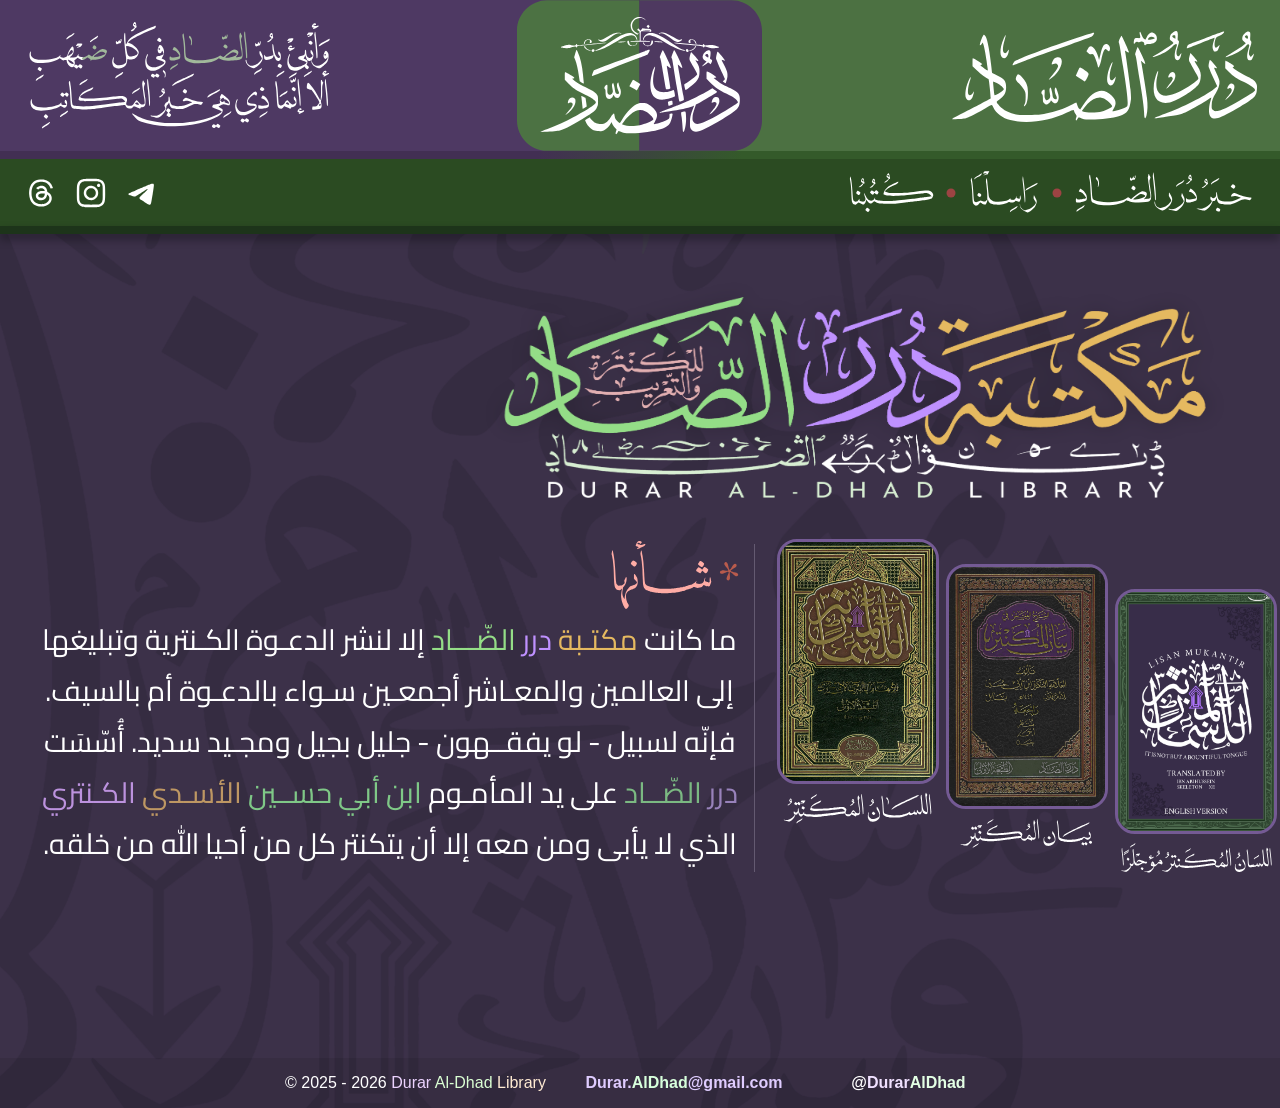
==== index.html @ 9a0e3e93 "Add files via upload" ====
<!DOCTYPE html>
<html lang="Kantaric">
<head>
<meta charset="UTF-8">
<meta name="viewport" content="width=device-width, initial-scale=1.0">
<meta name="generator" content="Silex v3.9.0">
<link rel="stylesheet" href="/css/index-5f74b5f5a5bf14ddbb1e012e97b8dd6026c8db666af72e2b8fa6bf8544fd4bd7.css" />


<title>دُرَرُ الضَّـادِ | Durar Al-Dhad</title>
<link rel="icon" href="/assets/duraraldhad-icon.png" />
<meta name="description" property="description" content="وأنبِئ بدر الضّـاد في كل ضَيهبِ ** ألا إنّما ذي هي خَير المكاتبِ"/>
<meta name="og:title" property="og:title" content="دُرَرُ الضَّـادِ | Durar Al-Dhad"/>
<meta name="og:description" property="og:description" content="وأنبِئ بدر الضّـاد في كل ضَيهبِ ** ألا إنّما ذي هي خَير المكاتبِ"/>
<link href="https://fonts.googleapis.com" rel="preconnect" ><link href="https://fonts.googleapis.com/css2" rel="preconnect" crossorigin ><link href="https://fonts.googleapis.com/css2?family=Cairo&display=swap" rel="stylesheet" ></head>
<body id="i4mr"><div id="i5pn" class="silex-default-container"><img alt="وَأنْبِئْ بِدُرِّ الضَّــادِ فِي كُلِّ ضَيْهَبِ ** ألَا إنَّمَا ذِي هِيَ خَيْـرُ المَكَاتِبِ" id="igw3v" src="/assets/WaAnbiBidurrDhad.svg"/><div id="iekra" class="silex-default-container"><img alt="دُرَر الضّـــاد" id="io0if" src="/assets/logo-center.svg"/></div><img alt="دُرَر الضّــــاد" id="iiqbd" src="/assets/logo-right.svg"/></div><div id="idiwh3d" class="silex-default-container"></div><div id="i5ot" class="silex-default-container"><A href="https://www.threads.com/@duraraldhad" id="iqjh4" class="silex-default-container"><img alt="ثريد وبريد" id="iga3sej" src="/assets/icon-threads.svg"/></A><A href="https://www.instagram.com/DurarAlDhad" id="iqjh4-2" class="silex-default-container"><img alt="أبو أنستغرام والغرام" id="idl5bui" src="/assets/icon-instagram.svg"/></A><A href="https://t.me/DurarAlDhad" id="iqjh4-2-2" class="silex-default-container"><img alt="أبو تلجرم العجرم" id="iqblkf4" src="/assets/icon-telegram.svg"/></A><div id="isaf4f" class="silex-default-container"></div><div id="i0suw" class="silex-default-container"><img alt="كُتُبُنَا" id="iwm5pxk" src="/assets/OurBooks.svg"/></div><img id="i1p0jaq-2" src="/assets/Voura Star.svg"/><div id="ig8cf" class="silex-default-container"><img alt="رَاسِلْنَا" id="iu2p6b5-2" src="/assets/ContactUs.svg"/></div><img id="i1p0jaq-2-2" src="/assets/Voura Star.svg"/><div id="icqtt" class="silex-default-container"><img alt="خَبَرُ دُرَرِ الضَّــادِ" id="igkq4-2" src="/assets/AboutDurarAlDhad.svg"/></div></div><div id="iro7e" class="silex-default-container"></div><div id="i7v7i" class="silex-default-container"><img id="iy881" src="/assets/DurarAlDhadLogo.png"/></div><div id="ige8i" class="silex-default-container"><div id="inm99" class="silex-default-container"><img alt="شـــأنها" id="i4t68" src="/assets/Shanaha.svg"/><p align="right" dir="rtl" id="isre6k"><span id="izfao7"><font face="D" id="idcz2"><span id="ifv8h" lang="ar-IQ"><span id="i21x1g"><font color="#000000" id="i0xadp"><font id="ilq0qk">ما
كانت </font></font></span><span id="idmirz"><font color="#e5b960"><font id="i18r1a">مكتـبة </font></font></span><span id="icpi11"></span><span id="igrdkl"><font color="#bf91ff"><font id="igo47e">درر </font></font></span><span id="izb229"></span><span id="iuh092"><font color="#94dd87" id="ixrl3"><font id="i3lzk1">الضّـــاد </font></font></span><span id="iqugfv"></span><span id="iy6wam"><font color="#000000"><font id="i7dsjn">إلا
لنشر الدعـوة الكـنترية وتبليغها</font></font></span></span></font><br/><font face="D"><span lang="ar-IQ"><span id="idi6xn"><font color="#000000"><font id="iptmp1">إلى
العالمين والمعـاشر أجمعـين سـواء
بالدعـوة أم بالسيف.</font></font></span></span></font><span id="iu82q8"><font color="#000000"><font face="system-ui, apple-system, Segoe UI, Roboto, Helvetica Neue, Noto Sans, Liberation Sans, Arial, sans-serif, Apple Color Emoji, Segoe UI Emoji, Segoe UI Symbol, Noto Color Emoji"></font></font></span><font color="#000000"><br/></font><font face="D"><span id="ikpbf" lang="ar-IQ"><span id="ij2gju"><font color="#000000"></font></span><span id="izpgtd"></span><span id="iamixv"><font color="#000000"></font></span><span id="i8xbv8"></span><span id="i4cp3l"><font color="#000000"><font id="iqdcfc">فإنّه لسبيل - لو يفقــهون - جليل
بجيل ومجـيد سديد. أُسّسَت</font></font></span><span id="is8d6n"></span><span id="itdki1"><font color="#000000"></font></span></span></font><br/><font face="D" id="ix7p1b"><span id="ixq4rk" lang="ar-IQ"><span id="itsl1x"><font color="#9882bb"><font id="ih5y6k">درر </font></font></span><span id="ilw3zr"></span><span id="i9w5bb"><font color="#7bb982"><font id="i8f0x6">الضّــاد </font></font></span><span id="irtnfn"></span><span id="ij6ysj"><font color="#000000"><font id="iklorm">على
يد المأمـوم </font></font></span><span id="iar7px"><font color="#7fc887"><font id="iqpzm6">ابن
أبي حســين </font></font></span><span id="ijt3ld"><font color="#36723c"></font></span><span id="i08lv7"><font color="#be9763"><font id="ijzsyq">الأسـدي </font></font></span><span id="i0nz04"></span><span id="iajch4"><font color="#bc92de" id="ipvufg"><font id="ipntvb">الكـنتري</font></font></span></span></font><br/><font face="D"><span lang="ar-IQ"><span id="ig5p5o"><font color="#000000"><font id="i7zti1">الذي
لا يأبى ومن معه إلا أن يتكنتر كل من أحيا
الله من خلقه.</font></font></span></span></font><span id="imuhk9"><font color="#000000"><font face="system-ui, apple-system, Segoe UI, Roboto, Helvetica Neue, Noto Sans, Liberation Sans, Arial, sans-serif, Apple Color Emoji, Segoe UI Emoji, Segoe UI Symbol, Noto Color Emoji"></font></font></span></span></p></div><div id="ieryg" class="silex-default-container"></div><div id="iolda9" class="silex-default-container"><div id="i5h97-2" class="silex-default-container"><img alt="Anglicized Lisan Mukantir" id="id11k" src="/assets/EnglishLisanCover.png"/><img id="iadhh" src="/assets/EnglishMukantir.svg"/></div><div id="ijz9m" class="silex-default-container"><img alt="بيَـان المُكنتِر" id="ihpy5" src="/assets/LisanExplainCover.png"/><img id="ixc5j" src="/assets/BayanMukantir.svg"/></div><div id="ipgcu" class="silex-default-container"><img alt="اللّسـانُ المُكـنتِر" id="ip2nt" src="/assets/LisanMukantirCover.png"/><img id="ipabi" src="/assets/LisanMukantir.svg"/></div></div></div><div id="ins0om" class="silex-default-container"></div><div id="ia9644" class="silex-default-container"><div id="iff56x" class="silex-default-container"><div id="iz2dvu" class="silex-default-text">© 2025 - 2026 <span id="ilfgg7">Durar</span> <span id="i7swja">Al-Dhad</span> <span id="inr221">Library</span></div></div><div id="in9hhg" class="silex-default-container"><div id="irmlzk" class="silex-default-text"><span id="i5coqq">Durar.</span><span id="it009l">AlDhad</span>@gmail.com</div></div><div id="in9hhg-2" class="silex-default-container"><div id="irmlzk-2" class="silex-default-text">@<span id="iopz4h">Durar</span><span id="iucphp">AlDhad</span></div></div></div></body>
</html>
---- css/index-5f74b5f5a5bf14ddbb1e012e97b8dd6026c8db666af72e2b8fa6bf8544fd4bd7.css ----
* { box-sizing: border-box; } body {margin: 0;}.silex-default-container{min-width:1px;}.silex-default-text{padding:10px;}body{background-color:#3c3149;background-image:url("../assets/background.png");background-position:left top;background-repeat:no-repeat;background-size:auto;}#i5pn{background-attachment:scroll;background-color:#4c7142;background-image:linear-gradient(to right, rgba(78,57,99,255) 0%, #4e3963 49%, rgba(66,47,85,255) 50%, #422f55 50%, #416d42 50%, rgba(77,125,78,0) 50%);background-position:left top;background-repeat:repeat;background-size:auto;display:flex;filter:blur(0px);justify-content:space-between;opacity:1;}#i5ot{background-attachment:scroll;background-color:#2b4b22;background-image:none;background-position:left top;background-repeat:repeat;background-size:auto;display:flex;flex-direction:row;justify-content:space-between;min-height:67px;}#iro7e{background-color:#1d341a;box-shadow:0px 5px 10px 0 rgba(0,0,0,0.38) ;display:block;min-height:8px;}#idiwh3d{background-attachment:scroll;background-color:#345a2a;background-image:linear-gradient(to right, #422f53 42%, rgba(70,104,74,0) 58%);background-position:left top;background-repeat:repeat;background-size:auto;display:block;min-height:8px;}#i1p0jaq-2{align-self:center;filter:unset;font-family:Arial, Helvetica, sans-serif;height:10px;order:0;width:10px;}#i1p0jaq-2-2{align-self:center;font-family:Arial, Helvetica, sans-serif;height:10px;min-width:1px;order:0;width:10px;}#iwm5pxk{align-self:center;display:block;filter:invert(100%);height:42px;min-width:1px;width:92px;}#iga3sej{align-self:center;display:block;filter:invert(100%);height:36px;left:21px;min-width:1px;width:36px;}#idl5bui{align-self:center;display:block;filter:invert(100%);height:36px;left:71px;min-width:1px;width:36px;}#iqblkf4{align-self:center;display:block;filter:invert(100%);height:36px;left:121px;min-width:1px;transform:unset;transition:unset;width:36px;}#io0if{align-self:center;display:block;filter:invert(100%);height:118px;min-width:1px;width:202px;}#iiqbd{align-self:center;filter:invert(100%);height:94px;margin:1px 21px 1px 1px;width:311px;}#igw3v{align-self:center;display:block;margin:1px 1px 1px 21px;min-height:12px;min-width:4px;width:310px;}#iekra{align-content:center;align-self:center;background-image:url("../assets/Kantaran.svg");background-repeat:round;display:flex;justify-content:center;min-height:151px;min-width:1px;width:365px;}#iqjh4{align-self:center;display:flex;left:13px;margin:2px 2px 2px 23px;max-width:44px;min-height:47px;min-width:1px;}#iqjh4-2{align-self:center;display:flex;left:67px;margin:4px 4px 4px 12px;max-width:44px;min-height:47px;min-width:1px;}#iqjh4-2-2{align-self:center;display:flex;left:124px;margin:10px 10px 10px 12px;max-width:44px;min-height:47px;min-width:1px;}#i0suw{align-content:center;align-self:center;display:flex;filter:unset;font-family:Arial, Helvetica, sans-serif;justify-content:center;margin:5px;min-height:51px;min-width:1px;width:101px;}#igkq4-2{align-self:center;display:block;filter:invert(100%);font-family:Arial, Helvetica, sans-serif;height:46px;min-width:1px;width:184px;}#icqtt{align-content:center;align-self:center;display:flex;filter:unset;font-family:Arial, Helvetica, sans-serif;justify-content:center;margin:1px 21px 1px 5px;min-height:51px;width:192px;}#iu2p6b5-2{align-self:center;display:block;filter:invert(100%);height:46px;min-width:1px;width:74px;}#ig8cf{align-content:center;align-self:center;display:flex;filter:unset;font-family:Arial, Helvetica, sans-serif;justify-content:center;margin:5px;min-height:51px;min-width:1px;width:86px;}#i7v7i{align-content:center;display:flex;justify-content:center;margin:35px 3px 40px;}#iy881{align-self:center;height:228px;margin:1px 1px 1px 431px;min-height:1px;min-width:1px;width:792px;}#inm99{align-items:flex-end;display:flex;flex-direction:column;flex-wrap:nowrap;justify-content:center;width:788px;}#i4t68{height:73px;width:133px;}#ieryg{align-self:auto;background-color:#645a71;margin:5px 18px 5px 14px;width:1.5px;}#ige8i{display:flex;justify-content:center;}#ipgcu{display:flex;flex-direction:column;width:180px;}#ip2nt{align-self:center;border:3px solid #745a94;border-radius:20px 20px 20px 20px;height:245px;width:162px;}#i5h97-2{align-content:flex-end;display:flex;flex-direction:column;justify-content:flex-end;width:180px;}#ijz9m{display:flex;flex-direction:column;justify-content:center;width:180px;}#ihpy5{align-self:center;border:3px solid #745a94;border-radius:20px 20px 20px 20px;height:245px;width:162px;}#id11k{align-self:center;border:3px solid #745a94;border-radius:20px 20px 20px 20px;height:245px;width:162px;}#ipabi{align-self:center;filter:invert(100%);height:32px;margin:8px 3px 3px 3px;width:154px;}#ixc5j{align-self:center;filter:invert(100%);height:32px;margin:8px 3px 3px 3px;width:154px;}#iadhh{align-self:center;filter:invert(100%);height:32px;margin:8px 3px 3px 3px;width:154px;}#ilq0qk{color:#ffffff;font-size:29px;line-height:51px;}#i21x1g{font-variant:normal;}#i18r1a{font-family:"Cairo", sans-serif;font-size:29px;line-height:51px;}#idmirz{font-variant:normal;}#icpi11{font-variant:normal;}#igo47e{font-family:"Cairo", sans-serif;font-size:29px;line-height:51px;}#igrdkl{font-variant:normal;}#izb229{font-variant:normal;}#i3lzk1{font-family:"Cairo", sans-serif;font-size:29px;line-height:51px;}#iuh092{font-variant:normal;}#iqugfv{font-variant:normal;}#i7dsjn{color:#ffffff;font-family:"Cairo", sans-serif;font-size:29px;line-height:51px;}#iy6wam{font-variant:normal;}#iptmp1{color:#ffffff;font-family:"Cairo", sans-serif;font-size:29px;line-height:51px;}#idi6xn{font-variant:normal;}#iu82q8{font-variant:normal;}#ij2gju{font-variant:normal;}#izpgtd{font-variant:normal;}#iamixv{font-variant:normal;}#i8xbv8{font-variant:normal;}#iqdcfc{color:#ffffff;font-family:"Cairo", sans-serif;font-size:29px;line-height:51px;}#i4cp3l{font-variant:normal;}#is8d6n{font-variant:normal;}#itdki1{font-variant:normal;}#ih5y6k{font-family:"Cairo", sans-serif;font-size:29px;line-height:51px;}#itsl1x{font-variant:normal;}#ilw3zr{font-variant:normal;}#i8f0x6{font-family:"Cairo", sans-serif;font-size:29px;line-height:51px;}#i9w5bb{font-variant:normal;}#irtnfn{font-variant:normal;}#iklorm{color:#ffffff;font-family:"Cairo", sans-serif;font-size:29px;line-height:51px;}#ij6ysj{font-variant:normal;}#iqpzm6{font-family:"Cairo", sans-serif;font-size:29px;line-height:51px;}#iar7px{font-variant:normal;}#ijt3ld{font-variant:normal;}#ijzsyq{font-family:"Cairo", sans-serif;font-size:29px;line-height:51px;}#i08lv7{font-variant:normal;}#i0nz04{font-variant:normal;}#ipntvb{font-family:"Cairo", sans-serif;font-size:29px;line-height:51px;}#iajch4{font-variant:normal;}#i7zti1{color:#ffffff;font-family:"Cairo", sans-serif;font-size:29px;line-height:51px;}#ig5p5o{font-variant:normal;}#imuhk9{font-variant:normal;}#izfao7{background:transparent;font-size:15px;line-height:1px;}#isre6k{line-height:100%;margin:2px 2px 8px 2px;text-align:center;}#i0xadp{font-family:"Cairo", sans-serif;}#isaf4f{align-self:center;flex-grow:1;height:21px;min-width:1px;width:76px;}#iolda9{display:flex;flex-direction:row-reverse;}#ia9644{background-color:rgba(0,0,0,0.09);bottom:0px;display:flex;height:50px;justify-content:center;left:0px;opacity:1;right:0px;}#iqblkf4:hover{filter:invert(85%);}#idl5bui:hover{filter:invert(85%);}#iga3sej:hover{filter:invert(85%);}#igkq4-2:hover{filter:invert(85%);}#iu2p6b5-2:hover{filter:invert(85%);}#iwm5pxk:hover{filter:invert(85%);}#ip2nt:hover{border:3px solid #9472bd;box-shadow:0 0px 17px 1px rgba(146,108,189,0.48) ;}#ihpy5:hover{border:3px solid #9472bd;}#id11k:hover{border:3px solid #9472bd;}#igw3v:hover{filter:contrast(163%);}#iff56x{align-self:center;display:flex;height:38px;justify-content:center;min-height:1px;min-width:1px;width:286px;}#ins0om{height:181px;}#it009l{color:#d7ffdc;}#irmlzk{align-self:center;color:#dfccff;font-family:Tahoma, Geneva, sans-serif;font-weight:600;opacity:1;}#in9hhg{align-self:center;display:flex;height:38px;justify-content:center;width:251px;}#iz2dvu{color:#ffffff;font-family:Tahoma, Geneva, sans-serif;min-height:1px;min-width:1px;}#ilfgg7{color:#ecd3ff;}#i7swja{color:#daffd3;}#inr221{color:#ffebd3;}#irmlzk-2{align-self:center;color:#ffffff;font-family:Tahoma, Geneva, sans-serif;font-weight:600;opacity:1;text-align:center;}#in9hhg-2{align-self:center;display:flex;height:28px;justify-content:center;width:198px;}#iucphp{color:#e3ffe4;}#iopz4h{color:#f0e1ff;}@media (max-width: 992px){#iiqbd{min-width:1px;}#iy881{margin:1px 1px 1px 1px;padding:-46px 2px 2px 2px;width:685px;height:219px;}#i7v7i{flex-direction:row;}#ip2nt{height:281px;width:186px;}#i4t68{height:81px;margin:2px 2px 2px 58px;width:149px;}#inm99{align-items:center;}#ige8i{flex-wrap:wrap-reverse;}#ihpy5{height:281px;width:186px;}#id11k{height:281px;width:186px;}#ipgcu{width:207px;}#ijz9m{width:207px;}#i5h97-2{width:207px;}#ieryg{visibility:hidden;}#iolda9{margin:1px 1px 33px 1px;}#irmlzk-2{margin:3px 30px 3px 3px;}#ia9644{justify-content:space-between;}#iz2dvu{font-size:15px;}#in9hhg-2{width:136px;}#in9hhg{width:220px;}#iff56x{width:271px;}}@media (max-width: 768px){#iekra{height:95px;min-height:77px;min-width:1px;width:279px;}#io0if{height:81px;max-width:151px;width:132px;}#iy881{height:167px;margin:1px 1px 1px;min-height:1px;min-width:1px;width:532px;}#i7v7i{align-content:center;align-items:center;justify-content:center;}#igw3v{margin:1px 5px 1px 1px;}#ip2nt{align-self:center;display:block;height:182px;width:121px;}#ipabi{height:26px;min-width:1px;width:133px;}#i7zti1{font-size:22px;line-height:33px;}#ige8i{flex-wrap:wrap-reverse;}#ieryg{min-width:1px;}#inm99{min-width:1px;}#i4t68{align-self:center;margin:4px -23px 4px 4px;min-width:1px;}#ijz9m{min-width:1px;width:143px;}#i5h97-2{min-width:1px;width:146px;}#iiqbd{margin:1px 5px 1px 1px;}#ihpy5{height:182px;width:121px;}#isre6k{align-self:center;}#i7dsjn{font-size:22px;line-height:33px;}#i18r1a{font-size:22px;line-height:33px;}#igo47e{font-size:22px;line-height:33px;}#ilq0qk{font-size:22px;line-height:33px;}#i3lzk1{font-size:22px;line-height:33px;}#iptmp1{font-size:22px;line-height:33px;}#iqdcfc{font-size:22px;line-height:33px;}#ih5y6k{font-size:22px;line-height:33px;}#i8f0x6{font-size:22px;line-height:33px;}#iklorm{font-size:22px;line-height:33px;}#iqpzm6{font-size:22px;line-height:33px;}#ijzsyq{font-size:22px;line-height:33px;}#ipntvb{font-size:22px;line-height:33px;}#id11k{height:182px;width:121px;}#ixc5j{height:26px;width:133px;}#iadhh{height:26px;width:133px;}#iolda9{flex-wrap:nowrap;margin:0px 0px 16px 0px;}#iz2dvu{font-size:13px;letter-spacing:0.1px;}#iff56x{width:275px;}#irmlzk{color:#efe5ff;font-size:13px;}#it009l{color:#e1ffe5;}#irmlzk-2{margin:3px 3px 3px 3px;}#in9hhg-2{height:33px;width:158px;}#in9hhg{width:208px;}#iopz4h{color:#e5caff;}#iucphp{color:#e1ffe2;}#ipgcu{width:143px;}#igkq4-2{height:45px;}#icqtt{margin:1px 8px 1px 5px;}#i5ot{height:60px;min-height:48px;}#iqblkf4{height:39px;width:47px;}#idl5bui{width:47px;}#iga3sej{width:47px;}}@media (max-width: 480px){#igw3v{margin:1px 1px 1px 1px;width:280px;}#io0if{height:58px;min-height:1px;min-width:1px;width:85px;}#isaf4f{min-height:30px;width:167px;}#iiqbd{height:33px;min-height:1px;width:273px;}#i5pn{flex-wrap:nowrap;height:62px;min-height:1px;min-width:-8px;}#ip2nt{border:2px solid #745a94;border-radius:10px 10px 10px 10px;height:143px;width:95px;}#iwm5pxk{height:24px;min-height:1px;width:40px;}#ig8cf{margin:5px 0px 5px 0px;min-height:25px;}#iu2p6b5-2{height:24px;width:36px;}#igkq4-2{height:26px;width:84px;}#icqtt{margin:0px 8px 0px 0px;min-height:26px;width:195px;}#i0suw{margin:5px 0px 5px 0px;min-height:29px;}#ige8i{align-content:center;flex-direction:row;flex-wrap:wrap-reverse;justify-content:flex-end;}#i4t68{height:41px;width:77px;}#iy881{height:93px;margin:-7px 1px 1px 1px;min-height:99px;min-width:310px;object-fit:fill;padding:0px 0px 0px 0px;}#ihpy5{border:2px solid #745a94;border-radius:10px 10px 10px 10px;height:143px;width:95px;}#id11k{border:2px solid #745a94;border-radius:10px 10px 10px 10px;height:143px;min-width:1px;width:95px;}#ipabi{height:16px;margin:2px 3px 3px 3px;width:82px;}#ixc5j{height:16px;margin:2px 3px 3px 3px;width:75px;}#iadhh{height:16px;margin:2px 3px 3px 3px;width:82px;}#i5ot{max-height:4px;min-height:37px;}#i1p0jaq-2-2{height:5px;width:10px;}#i1p0jaq-2{height:5px;width:5px;}#iekra{height:63px;min-height:46px;width:322px;}#iqjh4-2-2{margin:0px 6px 0px 2px;min-height:4px;}#iqjh4-2{margin:0px 5px 0px 2px;min-height:4px;}#iqjh4{margin:0px 5px 0px 6px;min-height:4px;}#iro7e{min-height:4px;}#idiwh3d{min-height:4px;}#isre6k{text-align:center;}#ia9644{flex-direction:column-reverse;height:79px;justify-content:flex-start;}#iz2dvu{font-family:"Cairo", sans-serif;font-size:14px;line-height:17px;margin:-9px 4px 4px 4px;min-height:0px;min-width:0px;}#iff56x{height:28px;width:310px;}#irmlzk{font-family:"Cairo", sans-serif;font-size:11px;letter-spacing:1px;}#irmlzk-2{font-family:"Cairo", sans-serif;font-size:11px;font-weight:700;letter-spacing:1px;}#id11k:hover{border:2px solid #9472bd;}#ip2nt:hover{border:2px solid #9472bd;bottom:0px;}.silex-default-container{font-size:13px;line-height:20px;}#ilq0qk{font-size:15px;line-height:20px;}#i7dsjn{font-size:15px;line-height:20px;}#i18r1a{font-size:15px;line-height:20px;}#igo47e{font-size:15px;line-height:20px;}#i3lzk1{font-size:15px;line-height:20px;}#iptmp1{font-size:15px;line-height:20px;}#iqdcfc{font-size:15px;line-height:20px;}#ih5y6k{font-size:15px;line-height:20px;}#i8f0x6{font-size:15px;line-height:20px;}#iklorm{font-size:15px;line-height:20px;}#iqpzm6{font-size:15px;line-height:20px;}#i7zti1{font-size:15px;line-height:20px;}#ijzsyq{font-size:15px;line-height:20px;}#ipntvb{font-size:15px;line-height:20px;}#i7v7i{height:125px;margin:6px 0px 25px 0px;}#ihpy5:hover{border:2px solid #9472bd;}#ins0om{display:flex;height:81px;justify-content:center;}.silex-default-text{font-family:"Cairo", sans-serif;}#in9hhg{height:21px;}#in9hhg-2{height:21px;}#iu2p6b5-2:hover{height:24px;}#iqblkf4{height:22px;width:39px;}#idl5bui{height:22px;width:39px;}#ipgcu{margin:0px 0px 0px 0px;width:117px;}#ijz9m{align-self:center;width:117px;}#i5h97-2{align-self:center;margin:0px 0px 0px 0px;width:117px;}#iga3sej{height:22px;width:39px;}#iolda9{justify-content:center;}}
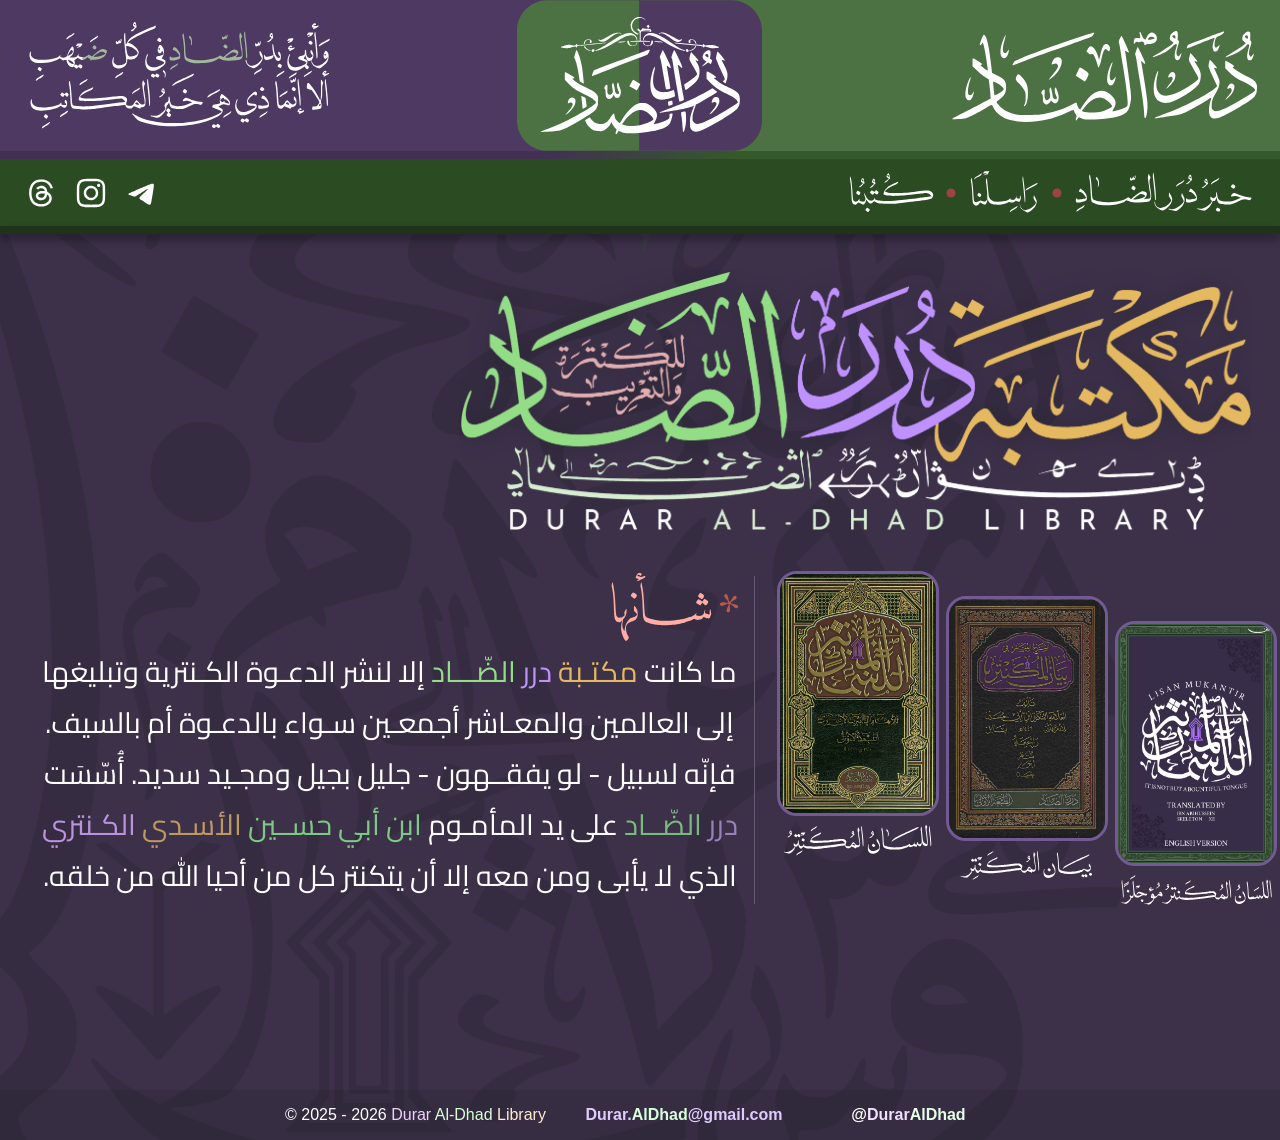
==== commit 8341b45e: "Add files via upload" ====
--- a/index.html
+++ b/index.html
@@ -4,16 +4,16 @@
 <meta charset="UTF-8">
 <meta name="viewport" content="width=device-width, initial-scale=1.0">
 <meta name="generator" content="Silex v3.9.0">
-<link rel="stylesheet" href="/css/index-5f74b5f5a5bf14ddbb1e012e97b8dd6026c8db666af72e2b8fa6bf8544fd4bd7.css" />
+<link rel="stylesheet" href="/css/index-772fe3d218db48eaed18ab9e85a1862042c3ad3024d9141efefe085fff2ac4ce.css" />
 
 
 <title>دُرَرُ الضَّـادِ | Durar Al-Dhad</title>
-<link rel="icon" href="/assets/duraraldhad-icon.png" />
+<link rel="icon" href="https://duraraldhad.github.io/assets/duraraldhad-icon.png" />
 <meta name="description" property="description" content="وأنبِئ بدر الضّـاد في كل ضَيهبِ ** ألا إنّما ذي هي خَير المكاتبِ"/>
 <meta name="og:title" property="og:title" content="دُرَرُ الضَّـادِ | Durar Al-Dhad"/>
 <meta name="og:description" property="og:description" content="وأنبِئ بدر الضّـاد في كل ضَيهبِ ** ألا إنّما ذي هي خَير المكاتبِ"/>
 <link href="https://fonts.googleapis.com" rel="preconnect" ><link href="https://fonts.googleapis.com/css2" rel="preconnect" crossorigin ><link href="https://fonts.googleapis.com/css2?family=Cairo&display=swap" rel="stylesheet" ></head>
-<body id="i4mr"><div id="i5pn" class="silex-default-container"><img alt="وَأنْبِئْ بِدُرِّ الضَّــادِ فِي كُلِّ ضَيْهَبِ ** ألَا إنَّمَا ذِي هِيَ خَيْـرُ المَكَاتِبِ" id="igw3v" src="/assets/WaAnbiBidurrDhad.svg"/><div id="iekra" class="silex-default-container"><img alt="دُرَر الضّـــاد" id="io0if" src="/assets/logo-center.svg"/></div><img alt="دُرَر الضّــــاد" id="iiqbd" src="/assets/logo-right.svg"/></div><div id="idiwh3d" class="silex-default-container"></div><div id="i5ot" class="silex-default-container"><A href="https://www.threads.com/@duraraldhad" id="iqjh4" class="silex-default-container"><img alt="ثريد وبريد" id="iga3sej" src="/assets/icon-threads.svg"/></A><A href="https://www.instagram.com/DurarAlDhad" id="iqjh4-2" class="silex-default-container"><img alt="أبو أنستغرام والغرام" id="idl5bui" src="/assets/icon-instagram.svg"/></A><A href="https://t.me/DurarAlDhad" id="iqjh4-2-2" class="silex-default-container"><img alt="أبو تلجرم العجرم" id="iqblkf4" src="/assets/icon-telegram.svg"/></A><div id="isaf4f" class="silex-default-container"></div><div id="i0suw" class="silex-default-container"><img alt="كُتُبُنَا" id="iwm5pxk" src="/assets/OurBooks.svg"/></div><img id="i1p0jaq-2" src="/assets/Voura Star.svg"/><div id="ig8cf" class="silex-default-container"><img alt="رَاسِلْنَا" id="iu2p6b5-2" src="/assets/ContactUs.svg"/></div><img id="i1p0jaq-2-2" src="/assets/Voura Star.svg"/><div id="icqtt" class="silex-default-container"><img alt="خَبَرُ دُرَرِ الضَّــادِ" id="igkq4-2" src="/assets/AboutDurarAlDhad.svg"/></div></div><div id="iro7e" class="silex-default-container"></div><div id="i7v7i" class="silex-default-container"><img id="iy881" src="/assets/DurarAlDhadLogo.png"/></div><div id="ige8i" class="silex-default-container"><div id="inm99" class="silex-default-container"><img alt="شـــأنها" id="i4t68" src="/assets/Shanaha.svg"/><p align="right" dir="rtl" id="isre6k"><span id="izfao7"><font face="D" id="idcz2"><span id="ifv8h" lang="ar-IQ"><span id="i21x1g"><font color="#000000" id="i0xadp"><font id="ilq0qk">ما
+<body id="i4mr"><div id="i5pn" class="silex-default-container"><img alt="وَأنْبِئْ بِدُرِّ الضَّــادِ فِي كُلِّ ضَيْهَبِ ** ألَا إنَّمَا ذِي هِيَ خَيْـرُ المَكَاتِبِ" id="igw3v" src="/assets/WaAnbiBidurrDhad.svg"/><div id="iekra" class="silex-default-container"><img alt="دُرَر الضّـــاد" id="io0if" src="/assets/logo-center.svg"/></div><img alt="دُرَر الضّــــاد" id="iiqbd" src="/assets/logo-right.svg"/></div><div id="idiwh3d" class="silex-default-container"></div><div id="i5ot" class="silex-default-container"><A href="https://www.threads.com/@duraraldhad" id="iqjh4" class="silex-default-container"><img alt="ثريد وبريد" id="iga3sej" src="/assets/icon-threads.svg"/></A><A href="https://www.instagram.com/DurarAlDhad" id="iqjh4-2" class="silex-default-container"><img alt="أبو أنستغرام والغرام" id="idl5bui" src="/assets/icon-instagram.svg"/></A><A href="https://t.me/DurarAlDhad" id="iqjh4-2-2" class="silex-default-container"><img alt="أبو تلجرم العجرم" id="iqblkf4" src="/assets/icon-telegram.svg"/></A><div id="isaf4f" class="silex-default-container"></div><A href="./books.html" id="i0suw" class="silex-default-container"><img alt="كُتُبُنَا" id="iwm5pxk" src="/assets/OurBooks.svg"/></A><img id="i1p0jaq-2" src="/assets/Voura Star.svg"/><div id="ig8cf" class="silex-default-container"><img alt="رَاسِلْنَا" id="iu2p6b5-2" src="/assets/ContactUs.svg"/></div><img id="i1p0jaq-2-2" src="/assets/Voura Star.svg"/><div id="icqtt" class="silex-default-container"><img alt="خَبَرُ دُرَرِ الضَّــادِ" id="igkq4-2" src="/assets/AboutDurarAlDhad.svg"/></div></div><div id="iro7e" class="silex-default-container"></div><div id="i7v7i" class="silex-default-container"><img id="iy881" src="/assets/DurarAlDhadLogo.png"/></div><div id="ige8i" class="silex-default-container"><div id="inm99" class="silex-default-container"><img alt="شـــأنها" id="i4t68" src="/assets/Shanaha.svg"/><p align="right" dir="rtl" id="isre6k"><span id="izfao7"><font face="D" id="idcz2"><span id="ifv8h" lang="ar-IQ"><span id="i21x1g"><font color="#000000" id="i0xadp"><font id="ilq0qk">ما
 كانت </font></font></span><span id="idmirz"><font color="#e5b960"><font id="i18r1a">مكتـبة </font></font></span><span id="icpi11"></span><span id="igrdkl"><font color="#bf91ff"><font id="igo47e">درر </font></font></span><span id="izb229"></span><span id="iuh092"><font color="#94dd87" id="ixrl3"><font id="i3lzk1">الضّـــاد </font></font></span><span id="iqugfv"></span><span id="iy6wam"><font color="#000000"><font id="i7dsjn">إلا
 لنشر الدعـوة الكـنترية وتبليغها</font></font></span></span></font><br/><font face="D"><span lang="ar-IQ"><span id="idi6xn"><font color="#000000"><font id="iptmp1">إلى
 العالمين والمعـاشر أجمعـين سـواء
--- a/css/index-772fe3d218db48eaed18ab9e85a1862042c3ad3024d9141efefe085fff2ac4ce.css
+++ b/css/index-772fe3d218db48eaed18ab9e85a1862042c3ad3024d9141efefe085fff2ac4ce.css
@@ -0,0 +1 @@
+* { box-sizing: border-box; } body {margin: 0;}.silex-default-container{min-width:1px;}.silex-default-text{padding:10px;}body{background-color:#3c3149;background-image:url("../assets/background.png");background-position:left top;background-repeat:no-repeat;background-size:auto;}#i5pn{background-attachment:scroll;background-color:#4c7142;background-image:linear-gradient(to right, rgba(78,57,99,255) 0%, #4e3963 49%, rgba(66,47,85,255) 50%, #422f55 50%, #416d42 50%, rgba(77,125,78,0) 50%);background-position:left top;background-repeat:repeat;background-size:auto;display:flex;filter:blur(0px);justify-content:space-between;opacity:1;}#i5ot{background-attachment:scroll;background-color:#2b4b22;background-image:none;background-position:left top;background-repeat:repeat;background-size:auto;display:flex;flex-direction:row;justify-content:space-between;min-height:67px;}#iro7e{background-color:#1d341a;box-shadow:0px 5px 10px 0 rgba(0,0,0,0.38) ;display:block;min-height:8px;}#idiwh3d{background-attachment:scroll;background-color:#345a2a;background-image:linear-gradient(to right, #422f53 42%, rgba(70,104,74,0) 58%);background-position:left top;background-repeat:repeat;background-size:auto;display:block;min-height:8px;}#i1p0jaq-2{align-self:center;filter:unset;font-family:Arial, Helvetica, sans-serif;height:10px;order:0;width:10px;}#i1p0jaq-2-2{align-self:center;font-family:Arial, Helvetica, sans-serif;height:10px;min-width:1px;order:0;width:10px;}#iwm5pxk{align-self:center;display:block;filter:invert(100%);height:42px;min-width:1px;width:92px;}#iga3sej{align-self:center;display:block;filter:invert(100%);height:36px;left:21px;min-width:1px;width:36px;}#idl5bui{align-self:center;display:block;filter:invert(100%);height:36px;left:71px;min-width:1px;width:36px;}#iqblkf4{align-self:center;display:block;filter:invert(100%);height:36px;left:121px;min-width:1px;transform:unset;transition:unset;width:36px;}#io0if{align-self:center;display:block;filter:invert(100%);height:118px;min-width:1px;width:202px;}#iiqbd{align-self:center;filter:invert(100%);height:94px;margin:1px 21px 1px 1px;width:311px;}#igw3v{align-self:center;display:block;margin:1px 1px 1px 21px;min-height:12px;min-width:4px;width:310px;}#iekra{align-content:center;align-self:center;background-image:url("../assets/Kantaran.svg");background-repeat:round;display:flex;justify-content:center;min-height:151px;min-width:1px;width:365px;}#iqjh4{align-self:center;display:flex;left:13px;margin:2px 2px 2px 23px;max-width:44px;min-height:47px;min-width:1px;}#iqjh4-2{align-self:center;display:flex;left:67px;margin:4px 4px 4px 12px;max-width:44px;min-height:47px;min-width:1px;}#iqjh4-2-2{align-self:center;display:flex;left:124px;margin:10px 10px 10px 12px;max-width:44px;min-height:47px;min-width:1px;}#i0suw{align-content:center;align-self:center;display:flex;filter:unset;font-family:Arial, Helvetica, sans-serif;justify-content:center;margin:5px;min-height:51px;min-width:1px;width:101px;}#igkq4-2{align-self:center;display:block;filter:invert(100%);font-family:Arial, Helvetica, sans-serif;height:46px;min-width:1px;width:184px;}#icqtt{align-content:center;align-self:center;display:flex;filter:unset;font-family:Arial, Helvetica, sans-serif;justify-content:center;margin:1px 21px 1px 5px;min-height:51px;width:192px;}#iu2p6b5-2{align-self:center;display:block;filter:invert(100%);height:46px;min-width:1px;width:74px;}#ig8cf{align-content:center;align-self:center;display:flex;filter:unset;font-family:Arial, Helvetica, sans-serif;justify-content:center;margin:5px;min-height:51px;min-width:1px;width:86px;}#i7v7i{align-content:center;display:flex;justify-content:center;margin:35px 3px 40px;}#iy881{align-self:center;height:260px;margin:1px 1px 1px 431px;min-height:1px;min-width:1px;width:792px;}#inm99{align-items:flex-end;display:flex;flex-direction:column;flex-wrap:nowrap;justify-content:center;width:788px;}#i4t68{height:73px;width:133px;}#ieryg{align-self:auto;background-color:#645a71;margin:5px 18px 5px 14px;width:1.5px;}#ige8i{display:flex;justify-content:center;}#ipgcu{display:flex;flex-direction:column;width:180px;}#ip2nt{align-self:center;border:3px solid #745a94;border-radius:20px 20px 20px 20px;height:245px;width:162px;}#i5h97-2{align-content:flex-end;display:flex;flex-direction:column;justify-content:flex-end;width:180px;}#ijz9m{display:flex;flex-direction:column;justify-content:center;width:180px;}#ihpy5{align-self:center;border:3px solid #745a94;border-radius:20px 20px 20px 20px;height:245px;width:162px;}#id11k{align-self:center;border:3px solid #745a94;border-radius:20px 20px 20px 20px;height:245px;width:162px;}#ipabi{align-self:center;filter:invert(100%);height:32px;margin:8px 3px 3px 3px;width:154px;}#ixc5j{align-self:center;filter:invert(100%);height:32px;margin:8px 3px 3px 3px;width:154px;}#iadhh{align-self:center;filter:invert(100%);height:32px;margin:8px 3px 3px 3px;width:154px;}#ilq0qk{color:#ffffff;font-size:29px;line-height:51px;}#i21x1g{font-variant:normal;}#i18r1a{font-family:"Cairo", sans-serif;font-size:29px;line-height:51px;}#idmirz{font-variant:normal;}#icpi11{font-variant:normal;}#igo47e{font-family:"Cairo", sans-serif;font-size:29px;line-height:51px;}#igrdkl{font-variant:normal;}#izb229{font-variant:normal;}#i3lzk1{font-family:"Cairo", sans-serif;font-size:29px;line-height:51px;}#iuh092{font-variant:normal;}#iqugfv{font-variant:normal;}#i7dsjn{color:#ffffff;font-family:"Cairo", sans-serif;font-size:29px;line-height:51px;}#iy6wam{font-variant:normal;}#iptmp1{color:#ffffff;font-family:"Cairo", sans-serif;font-size:29px;line-height:51px;}#idi6xn{font-variant:normal;}#iu82q8{font-variant:normal;}#ij2gju{font-variant:normal;}#izpgtd{font-variant:normal;}#iamixv{font-variant:normal;}#i8xbv8{font-variant:normal;}#iqdcfc{color:#ffffff;font-family:"Cairo", sans-serif;font-size:29px;line-height:51px;}#i4cp3l{font-variant:normal;}#is8d6n{font-variant:normal;}#itdki1{font-variant:normal;}#ih5y6k{font-family:"Cairo", sans-serif;font-size:29px;line-height:51px;}#itsl1x{font-variant:normal;}#ilw3zr{font-variant:normal;}#i8f0x6{font-family:"Cairo", sans-serif;font-size:29px;line-height:51px;}#i9w5bb{font-variant:normal;}#irtnfn{font-variant:normal;}#iklorm{color:#ffffff;font-family:"Cairo", sans-serif;font-size:29px;line-height:51px;}#ij6ysj{font-variant:normal;}#iqpzm6{font-family:"Cairo", sans-serif;font-size:29px;line-height:51px;}#iar7px{font-variant:normal;}#ijt3ld{font-variant:normal;}#ijzsyq{font-family:"Cairo", sans-serif;font-size:29px;line-height:51px;}#i08lv7{font-variant:normal;}#i0nz04{font-variant:normal;}#ipntvb{font-family:"Cairo", sans-serif;font-size:29px;line-height:51px;}#iajch4{font-variant:normal;}#i7zti1{color:#ffffff;font-family:"Cairo", sans-serif;font-size:29px;line-height:51px;}#ig5p5o{font-variant:normal;}#imuhk9{font-variant:normal;}#izfao7{background:transparent;font-size:15px;line-height:1px;}#isre6k{line-height:100%;margin:2px 2px 8px 2px;text-align:center;}#i0xadp{font-family:"Cairo", sans-serif;}#isaf4f{align-self:center;flex-grow:1;height:21px;min-width:1px;width:76px;}#iolda9{display:flex;flex-direction:row-reverse;}#ia9644{background-color:rgba(0,0,0,0.09);bottom:0px;display:flex;height:50px;justify-content:center;left:0px;opacity:1;right:0px;}#iqblkf4:hover{filter:invert(85%);}#idl5bui:hover{filter:invert(85%);}#iga3sej:hover{filter:invert(85%);}#igkq4-2:hover{filter:invert(85%);}#iu2p6b5-2:hover{filter:invert(85%);}#iwm5pxk:hover{filter:invert(85%);}#ip2nt:hover{border:3px solid #9472bd;box-shadow:0 0px 17px 1px rgba(146,108,189,0.48) ;}#ihpy5:hover{border:3px solid #9472bd;}#id11k:hover{border:3px solid #9472bd;}#igw3v:hover{filter:contrast(163%);}#iff56x{align-self:center;display:flex;height:38px;justify-content:center;min-height:1px;min-width:1px;width:286px;}#ins0om{height:181px;}#it009l{color:#d7ffdc;}#irmlzk{align-self:center;color:#dfccff;font-family:Tahoma, Geneva, sans-serif;font-weight:600;opacity:1;}#in9hhg{align-self:center;display:flex;height:38px;justify-content:center;width:251px;}#iz2dvu{color:#ffffff;font-family:Tahoma, Geneva, sans-serif;min-height:1px;min-width:1px;}#ilfgg7{color:#ecd3ff;}#i7swja{color:#daffd3;}#inr221{color:#ffebd3;}#irmlzk-2{align-self:center;color:#ffffff;font-family:Tahoma, Geneva, sans-serif;font-weight:600;opacity:1;text-align:center;}#in9hhg-2{align-self:center;display:flex;height:28px;justify-content:center;width:198px;}#iucphp{color:#e3ffe4;}#iopz4h{color:#f0e1ff;}@media (max-width: 992px){#iiqbd{min-width:1px;}#iy881{height:227px;margin:1px 1px 1px 1px;padding:-46px 2px 2px 2px;width:685px;}#i7v7i{flex-direction:row;}#ip2nt{height:281px;width:186px;}#i4t68{height:81px;margin:2px 2px 2px 58px;width:149px;}#inm99{align-items:center;}#ige8i{flex-wrap:wrap-reverse;}#ihpy5{height:281px;width:186px;}#id11k{height:281px;width:186px;}#ipgcu{width:207px;}#ijz9m{width:207px;}#i5h97-2{width:207px;}#ieryg{visibility:hidden;}#iolda9{margin:1px 1px 33px 1px;}#irmlzk-2{margin:3px 30px 3px 3px;}#ia9644{justify-content:space-between;}#iz2dvu{font-size:15px;}#in9hhg-2{width:136px;}#in9hhg{width:220px;}#iff56x{width:271px;}}@media (max-width: 768px){#iekra{height:95px;min-height:77px;min-width:1px;width:279px;}#io0if{height:81px;max-width:151px;width:132px;}#iy881{height:175px;margin:1px 1px 1px;min-height:1px;min-width:1px;width:532px;}#i7v7i{align-content:center;align-items:center;justify-content:center;}#igw3v{margin:1px 5px 1px 1px;}#ip2nt{align-self:center;display:block;height:182px;width:121px;}#ipabi{height:26px;min-width:1px;width:133px;}#i7zti1{font-size:22px;line-height:33px;}#ige8i{flex-wrap:wrap-reverse;}#ieryg{min-width:1px;}#inm99{min-width:1px;}#i4t68{align-self:center;margin:4px -23px 4px 4px;min-width:1px;}#ijz9m{min-width:1px;width:143px;}#i5h97-2{min-width:1px;width:146px;}#iiqbd{margin:1px 5px 1px 1px;}#ihpy5{height:182px;width:121px;}#isre6k{align-self:center;}#i7dsjn{font-size:22px;line-height:33px;}#i18r1a{font-size:22px;line-height:33px;}#igo47e{font-size:22px;line-height:33px;}#ilq0qk{font-size:22px;line-height:33px;}#i3lzk1{font-size:22px;line-height:33px;}#iptmp1{font-size:22px;line-height:33px;}#iqdcfc{font-size:22px;line-height:33px;}#ih5y6k{font-size:22px;line-height:33px;}#i8f0x6{font-size:22px;line-height:33px;}#iklorm{font-size:22px;line-height:33px;}#iqpzm6{font-size:22px;line-height:33px;}#ijzsyq{font-size:22px;line-height:33px;}#ipntvb{font-size:22px;line-height:33px;}#id11k{height:182px;width:121px;}#ixc5j{height:26px;width:133px;}#iadhh{height:26px;width:133px;}#iolda9{flex-wrap:nowrap;margin:0px 0px 16px 0px;}#iz2dvu{font-size:13px;letter-spacing:0.1px;}#iff56x{width:275px;}#irmlzk{color:#efe5ff;font-size:13px;}#it009l{color:#e1ffe5;}#irmlzk-2{margin:3px 3px 3px 3px;}#in9hhg-2{height:33px;width:158px;}#in9hhg{width:208px;}#iopz4h{color:#e5caff;}#iucphp{color:#e1ffe2;}#ipgcu{width:143px;}#igkq4-2{height:45px;}#icqtt{margin:1px 8px 1px 5px;}#i5ot{height:60px;min-height:48px;}#iqblkf4{height:39px;width:47px;}#idl5bui{width:47px;}#iga3sej{width:47px;}}@media (max-width: 480px){#igw3v{margin:1px 1px 1px 1px;width:280px;}#io0if{height:58px;min-height:1px;min-width:1px;width:85px;}#isaf4f{min-height:30px;width:167px;}#iiqbd{height:33px;min-height:1px;width:273px;}#i5pn{flex-wrap:nowrap;height:62px;min-height:1px;min-width:-8px;}#ip2nt{border:2px solid #745a94;border-radius:10px 10px 10px 10px;height:143px;width:95px;}#iwm5pxk{height:24px;min-height:1px;width:40px;}#ig8cf{margin:5px 0px 5px 0px;min-height:25px;}#iu2p6b5-2{height:24px;width:36px;}#igkq4-2{height:26px;width:84px;}#icqtt{margin:0px 8px 0px 0px;min-height:26px;width:195px;}#i0suw{margin:5px 0px 5px 0px;min-height:29px;}#ige8i{align-content:center;flex-direction:row;flex-wrap:wrap-reverse;justify-content:flex-end;}#i4t68{height:41px;width:77px;}#iy881{height:128px;margin:-7px 1px 1px 1px;min-height:121px;min-width:304px;object-fit:fill;padding:0px 0px 0px 0px;}#ihpy5{border:2px solid #745a94;border-radius:10px 10px 10px 10px;height:143px;width:95px;}#id11k{border:2px solid #745a94;border-radius:10px 10px 10px 10px;height:143px;min-width:1px;width:95px;}#ipabi{height:16px;margin:2px 3px 3px 3px;width:82px;}#ixc5j{height:16px;margin:2px 3px 3px 3px;width:75px;}#iadhh{height:16px;margin:2px 3px 3px 3px;width:82px;}#i5ot{max-height:4px;min-height:37px;}#i1p0jaq-2-2{height:5px;width:10px;}#i1p0jaq-2{height:5px;width:5px;}#iekra{height:63px;min-height:46px;width:322px;}#iqjh4-2-2{margin:0px 6px 0px 2px;min-height:4px;}#iqjh4-2{margin:0px 5px 0px 2px;min-height:4px;}#iqjh4{margin:0px 5px 0px 6px;min-height:4px;}#iro7e{min-height:4px;}#idiwh3d{min-height:4px;}#isre6k{text-align:center;}#ia9644{flex-direction:column-reverse;height:79px;justify-content:flex-start;}#iz2dvu{font-family:"Cairo", sans-serif;font-size:14px;line-height:17px;margin:-9px 4px 4px 4px;min-height:0px;min-width:0px;}#iff56x{height:28px;width:310px;}#irmlzk{font-family:"Cairo", sans-serif;font-size:11px;letter-spacing:1px;}#irmlzk-2{font-family:"Cairo", sans-serif;font-size:11px;font-weight:700;letter-spacing:1px;}#id11k:hover{border:2px solid #9472bd;}#ip2nt:hover{border:2px solid #9472bd;bottom:0px;}.silex-default-container{font-size:13px;line-height:20px;}#ilq0qk{font-size:15px;line-height:20px;}#i7dsjn{font-size:15px;line-height:20px;}#i18r1a{font-size:15px;line-height:20px;}#igo47e{font-size:15px;line-height:20px;}#i3lzk1{font-size:15px;line-height:20px;}#iptmp1{font-size:15px;line-height:20px;}#iqdcfc{font-size:15px;line-height:20px;}#ih5y6k{font-size:15px;line-height:20px;}#i8f0x6{font-size:15px;line-height:20px;}#iklorm{font-size:15px;line-height:20px;}#iqpzm6{font-size:15px;line-height:20px;}#i7zti1{font-size:15px;line-height:20px;}#ijzsyq{font-size:15px;line-height:20px;}#ipntvb{font-size:15px;line-height:20px;}#i7v7i{height:125px;margin:6px 0px 25px 0px;min-height:1px;min-width:1px;}#ihpy5:hover{border:2px solid #9472bd;}#ins0om{display:flex;height:81px;justify-content:center;}.silex-default-text{font-family:"Cairo", sans-serif;}#in9hhg{height:21px;}#in9hhg-2{height:21px;}#iu2p6b5-2:hover{height:24px;}#iqblkf4{height:22px;width:39px;}#idl5bui{height:22px;width:39px;}#ipgcu{margin:0px 0px 0px 0px;width:117px;}#ijz9m{align-self:center;width:117px;}#i5h97-2{align-self:center;margin:0px 18px 0px 0px;width:117px;}#iga3sej{height:22px;width:39px;}#iolda9{justify-content:flex-start;}#ieryg{position:absolute;visibility:hidden;}}
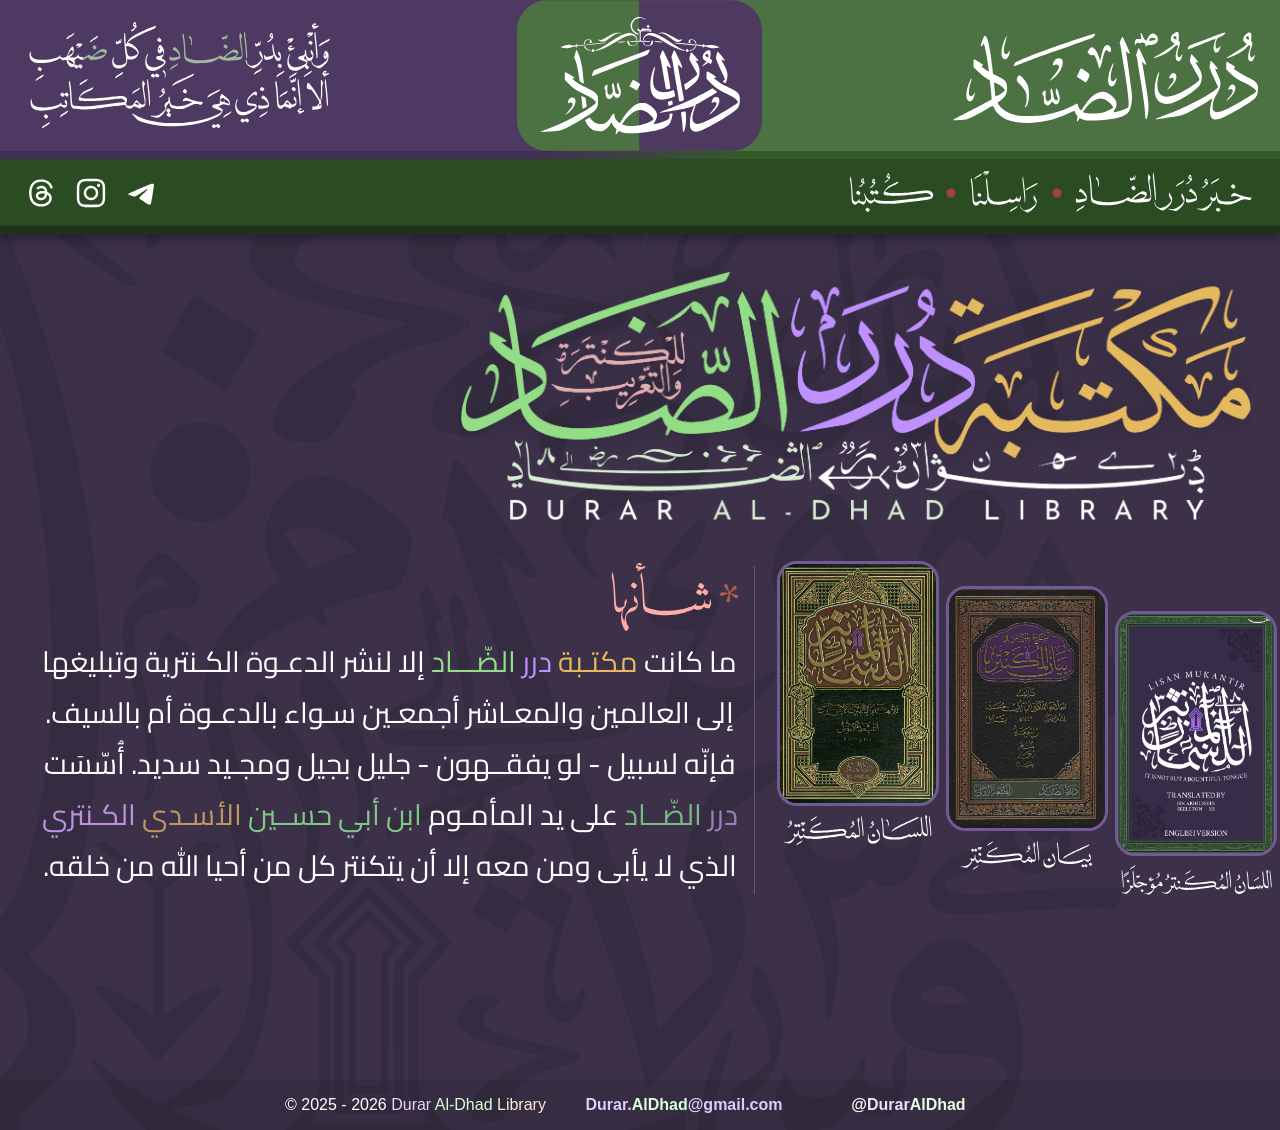
==== commit cc986c74: "Add files via upload" ====
--- a/index.html
+++ b/index.html
@@ -4,7 +4,7 @@
 <meta charset="UTF-8">
 <meta name="viewport" content="width=device-width, initial-scale=1.0">
 <meta name="generator" content="Silex v3.9.0">
-<link rel="stylesheet" href="/css/index-772fe3d218db48eaed18ab9e85a1862042c3ad3024d9141efefe085fff2ac4ce.css" />
+<link rel="stylesheet" href="/css/index-be05ec6d2875b514049371dfcf9fc5f68b8d0649abc13c81d52811d2fc3b3394.css" />
 
 
 <title>دُرَرُ الضَّـادِ | Durar Al-Dhad</title>
@@ -12,8 +12,8 @@
 <meta name="description" property="description" content="وأنبِئ بدر الضّـاد في كل ضَيهبِ ** ألا إنّما ذي هي خَير المكاتبِ"/>
 <meta name="og:title" property="og:title" content="دُرَرُ الضَّـادِ | Durar Al-Dhad"/>
 <meta name="og:description" property="og:description" content="وأنبِئ بدر الضّـاد في كل ضَيهبِ ** ألا إنّما ذي هي خَير المكاتبِ"/>
-<link href="https://fonts.googleapis.com" rel="preconnect" ><link href="https://fonts.googleapis.com/css2" rel="preconnect" crossorigin ><link href="https://fonts.googleapis.com/css2?family=Cairo&display=swap" rel="stylesheet" ></head>
-<body id="i4mr"><div id="i5pn" class="silex-default-container"><img alt="وَأنْبِئْ بِدُرِّ الضَّــادِ فِي كُلِّ ضَيْهَبِ ** ألَا إنَّمَا ذِي هِيَ خَيْـرُ المَكَاتِبِ" id="igw3v" src="/assets/WaAnbiBidurrDhad.svg"/><div id="iekra" class="silex-default-container"><img alt="دُرَر الضّـــاد" id="io0if" src="/assets/logo-center.svg"/></div><img alt="دُرَر الضّــــاد" id="iiqbd" src="/assets/logo-right.svg"/></div><div id="idiwh3d" class="silex-default-container"></div><div id="i5ot" class="silex-default-container"><A href="https://www.threads.com/@duraraldhad" id="iqjh4" class="silex-default-container"><img alt="ثريد وبريد" id="iga3sej" src="/assets/icon-threads.svg"/></A><A href="https://www.instagram.com/DurarAlDhad" id="iqjh4-2" class="silex-default-container"><img alt="أبو أنستغرام والغرام" id="idl5bui" src="/assets/icon-instagram.svg"/></A><A href="https://t.me/DurarAlDhad" id="iqjh4-2-2" class="silex-default-container"><img alt="أبو تلجرم العجرم" id="iqblkf4" src="/assets/icon-telegram.svg"/></A><div id="isaf4f" class="silex-default-container"></div><A href="./books.html" id="i0suw" class="silex-default-container"><img alt="كُتُبُنَا" id="iwm5pxk" src="/assets/OurBooks.svg"/></A><img id="i1p0jaq-2" src="/assets/Voura Star.svg"/><div id="ig8cf" class="silex-default-container"><img alt="رَاسِلْنَا" id="iu2p6b5-2" src="/assets/ContactUs.svg"/></div><img id="i1p0jaq-2-2" src="/assets/Voura Star.svg"/><div id="icqtt" class="silex-default-container"><img alt="خَبَرُ دُرَرِ الضَّــادِ" id="igkq4-2" src="/assets/AboutDurarAlDhad.svg"/></div></div><div id="iro7e" class="silex-default-container"></div><div id="i7v7i" class="silex-default-container"><img id="iy881" src="/assets/DurarAlDhadLogo.png"/></div><div id="ige8i" class="silex-default-container"><div id="inm99" class="silex-default-container"><img alt="شـــأنها" id="i4t68" src="/assets/Shanaha.svg"/><p align="right" dir="rtl" id="isre6k"><span id="izfao7"><font face="D" id="idcz2"><span id="ifv8h" lang="ar-IQ"><span id="i21x1g"><font color="#000000" id="i0xadp"><font id="ilq0qk">ما
+<link href="https://fonts.googleapis.com" rel="preconnect" ><link href="https://fonts.googleapis.com/css2" rel="preconnect" crossorigin ><link href="https://fonts.googleapis.com/css2?family=Cairo&display=swap" rel="stylesheet" ><link href="https://fonts.googleapis.com/css2?family=Zain&display=swap" rel="stylesheet" ></head>
+<body id="i4mr"><div id="i5pn" class="silex-default-container"><img alt="وَأنْبِئْ بِدُرِّ الضَّــادِ فِي كُلِّ ضَيْهَبِ ** ألَا إنَّمَا ذِي هِيَ خَيْـرُ المَكَاتِبِ" id="igw3v" src="/assets/WaAnbiBidurrDhad.svg"/><A href="./" id="iekra" class="silex-default-container"><img alt="دُرَر الضّـــاد" id="io0if" src="/assets/logo-center.svg"/></A><A href="./" id="ixfuph" class="silex-default-container"><img alt="دُرَر الضّــــاد" id="iiqbd" src="/assets/logo-right.svg"/></A></div><div id="idiwh3d" class="silex-default-container"></div><div id="i5ot" class="silex-default-container"><A href="https://www.threads.com/@duraraldhad" id="iqjh4" class="silex-default-container"><img alt="ثريد وبريد" id="iga3sej" src="/assets/icon-threads.svg"/></A><A href="https://www.instagram.com/DurarAlDhad" id="iqjh4-2" class="silex-default-container"><img alt="أبو أنستغرام والغرام" id="idl5bui" src="/assets/icon-instagram.svg"/></A><A href="https://t.me/DurarAlDhad" id="iqjh4-2-2" class="silex-default-container"><img alt="أبو تلجرم العجرم" id="iqblkf4" src="/assets/icon-telegram.svg"/></A><div id="isaf4f" class="silex-default-container"></div><A href="./books.html" id="i0suw" class="silex-default-container"><img alt="كُتُبُنَا" id="iwm5pxk" src="/assets/OurBooks.svg"/></A><img id="i1p0jaq-2-5" src="/assets/Voura Star.svg"/><div id="ig8cf" class="silex-default-container"><img alt="رَاسِلْنَا" id="iu2p6b5-2" src="/assets/ContactUs.svg"/></div><img id="i1p0jaq-2" src="/assets/Voura Star.svg"/><div id="icqtt" class="silex-default-container"><img alt="خَبَرُ دُرَرِ الضَّــادِ" id="igkq4-2" src="/assets/AboutDurarAlDhad.svg"/></div></div><div id="iro7e" class="silex-default-container"></div><div id="i7v7i" class="silex-default-container"><img id="iy881" src="/assets/DurarAlDhadLogo.png"/></div><div id="ige8i" class="silex-default-container"><div id="inm99" class="silex-default-container"><img alt="شـــأنها" id="i4t68" src="/assets/Shanaha.svg"/><p align="right" dir="rtl" id="isre6k"><span id="izfao7"><font face="D" id="idcz2"><span id="ifv8h" lang="ar-IQ"><span id="i21x1g"><font color="#000000" id="i0xadp"><font id="ilq0qk">ما
 كانت </font></font></span><span id="idmirz"><font color="#e5b960"><font id="i18r1a">مكتـبة </font></font></span><span id="icpi11"></span><span id="igrdkl"><font color="#bf91ff"><font id="igo47e">درر </font></font></span><span id="izb229"></span><span id="iuh092"><font color="#94dd87" id="ixrl3"><font id="i3lzk1">الضّـــاد </font></font></span><span id="iqugfv"></span><span id="iy6wam"><font color="#000000"><font id="i7dsjn">إلا
 لنشر الدعـوة الكـنترية وتبليغها</font></font></span></span></font><br/><font face="D"><span lang="ar-IQ"><span id="idi6xn"><font color="#000000"><font id="iptmp1">إلى
 العالمين والمعـاشر أجمعـين سـواء
--- a/css/index-be05ec6d2875b514049371dfcf9fc5f68b8d0649abc13c81d52811d2fc3b3394.css
+++ b/css/index-be05ec6d2875b514049371dfcf9fc5f68b8d0649abc13c81d52811d2fc3b3394.css
@@ -0,0 +1 @@
+* { box-sizing: border-box; } body {margin: 0;}.silex-default-container{min-width:1px;}.silex-default-text{padding:10px;}body{background-color:#3c3149;background-image:url("../assets/background.png");background-position:left top;background-repeat:no-repeat;background-size:auto;}#i5pn{background-attachment:scroll;background-color:#4c7142;background-image:linear-gradient(to right, rgba(78,57,99,255) 0%, #4e3963 49%, rgba(66,47,85,255) 50%, #422f55 50%, #416d42 50%, rgba(77,125,78,0) 50%);background-position:left top;background-repeat:repeat;background-size:auto;display:flex;filter:blur(0px);justify-content:space-between;opacity:1;}#i5ot{background-attachment:scroll;background-color:#2b4b22;background-image:none;background-position:left top;background-repeat:repeat;background-size:auto;display:flex;flex-direction:row;justify-content:space-between;min-height:67px;}#iro7e{background-color:#1d341a;box-shadow:0px 5px 10px 0 rgba(0,0,0,0.38) ;display:block;min-height:8px;}#idiwh3d{background-attachment:scroll;background-color:#345a2a;background-image:linear-gradient(to right, #422f53 42%, rgba(70,104,74,0) 58%);background-position:left top;background-repeat:repeat;background-size:auto;display:block;min-height:8px;}#i1p0jaq-2{align-self:center;filter:unset;font-family:Arial, Helvetica, sans-serif;height:10px;order:0;width:10px;}#iwm5pxk{align-self:center;display:block;filter:invert(100%);height:42px;min-width:1px;width:92px;}#iga3sej{align-self:center;display:block;filter:invert(100%);height:36px;left:21px;min-width:1px;width:36px;}#idl5bui{align-self:center;display:block;filter:invert(100%);height:36px;left:71px;min-width:1px;width:36px;}#iqblkf4{align-self:center;display:block;filter:invert(100%);height:36px;left:121px;min-width:1px;transform:unset;transition:unset;width:36px;}#io0if{align-self:center;display:block;filter:invert(100%);height:118px;min-width:1px;width:202px;}#iiqbd{align-self:center;filter:invert(100%);height:94px;margin:1px 21px 1px 1px;width:311px;}#igw3v{align-self:center;display:block;margin:1px 1px 1px 21px;min-height:12px;min-width:4px;width:310px;}#iekra{align-content:center;align-self:center;background-image:url("../assets/Kantaran.svg");background-repeat:round;display:flex;justify-content:center;min-height:151px;min-width:1px;width:285px;}#iqjh4{align-self:center;display:flex;left:13px;margin:2px 2px 2px 23px;max-width:44px;min-height:47px;min-width:1px;}#iqjh4-2{align-self:center;display:flex;left:67px;margin:4px 4px 4px 12px;max-width:44px;min-height:47px;min-width:1px;}#iqjh4-2-2{align-self:center;display:flex;left:124px;margin:10px 10px 10px 12px;max-width:44px;min-height:47px;min-width:1px;}#i0suw{align-content:center;align-self:center;display:flex;filter:unset;font-family:Arial, Helvetica, sans-serif;justify-content:center;margin:5px;min-height:51px;min-width:1px;width:101px;}#igkq4-2{align-self:center;display:block;filter:invert(100%);font-family:Arial, Helvetica, sans-serif;height:46px;min-width:1px;width:184px;}#icqtt{align-content:center;align-self:center;display:flex;filter:unset;font-family:Arial, Helvetica, sans-serif;justify-content:center;margin:1px 21px 1px 5px;min-height:51px;width:192px;}#iu2p6b5-2{align-self:center;display:block;filter:invert(100%);height:46px;min-width:1px;width:74px;}#ig8cf{align-content:center;align-self:center;display:flex;filter:unset;font-family:Arial, Helvetica, sans-serif;justify-content:center;margin:5px;min-height:51px;min-width:1px;width:86px;}#i7v7i{align-content:center;display:flex;justify-content:center;margin:35px 3px 40px;}#iy881{align-self:center;height:250px;margin:1px 1px 1px 431px;min-height:1px;min-width:1px;width:792px;}#inm99{align-items:flex-end;display:flex;flex-direction:column;flex-wrap:nowrap;justify-content:center;width:788px;}#i4t68{height:73px;width:133px;}#ieryg{align-self:auto;background-color:#645a71;margin:5px 18px 5px 14px;width:1.5px;}#ige8i{display:flex;justify-content:center;}#ipgcu{display:flex;flex-direction:column;width:180px;}#ip2nt{align-self:center;border:3px solid #745a94;border-radius:20px 20px 20px 20px;height:245px;width:162px;}#i5h97-2{align-content:flex-end;display:flex;flex-direction:column;justify-content:flex-end;width:180px;}#ijz9m{display:flex;flex-direction:column;justify-content:center;width:180px;}#ihpy5{align-self:center;border:3px solid #745a94;border-radius:20px 20px 20px 20px;height:245px;width:162px;}#id11k{align-self:center;border:3px solid #745a94;border-radius:20px 20px 20px 20px;height:245px;width:162px;}#ipabi{align-self:center;filter:invert(100%);height:32px;margin:8px 3px 3px 3px;width:154px;}#ixc5j{align-self:center;filter:invert(100%);height:32px;margin:8px 3px 3px 3px;width:154px;}#iadhh{align-self:center;filter:invert(100%);height:32px;margin:8px 3px 3px 3px;width:154px;}#ilq0qk{color:#ffffff;font-size:29px;line-height:51px;}#i21x1g{font-variant:normal;}#i18r1a{font-family:"Cairo", sans-serif;font-size:29px;line-height:51px;}#idmirz{font-variant:normal;}#icpi11{font-variant:normal;}#igo47e{font-family:"Cairo", sans-serif;font-size:29px;line-height:51px;}#igrdkl{font-variant:normal;}#izb229{font-variant:normal;}#i3lzk1{font-family:"Cairo", sans-serif;font-size:29px;line-height:51px;}#iuh092{font-variant:normal;}#iqugfv{font-variant:normal;}#i7dsjn{color:#ffffff;font-family:"Cairo", sans-serif;font-size:29px;line-height:51px;}#iy6wam{font-variant:normal;}#iptmp1{color:#ffffff;font-family:"Cairo", sans-serif;font-size:29px;line-height:51px;}#idi6xn{font-variant:normal;}#iu82q8{font-variant:normal;}#ij2gju{font-variant:normal;}#izpgtd{font-variant:normal;}#iamixv{font-variant:normal;}#i8xbv8{font-variant:normal;}#iqdcfc{color:#ffffff;font-family:"Cairo", sans-serif;font-size:29px;line-height:51px;}#i4cp3l{font-variant:normal;}#is8d6n{font-variant:normal;}#itdki1{font-variant:normal;}#ih5y6k{font-family:"Cairo", sans-serif;font-size:29px;line-height:51px;}#itsl1x{font-variant:normal;}#ilw3zr{font-variant:normal;}#i8f0x6{font-family:"Cairo", sans-serif;font-size:29px;line-height:51px;}#i9w5bb{font-variant:normal;}#irtnfn{font-variant:normal;}#iklorm{color:#ffffff;font-family:"Cairo", sans-serif;font-size:29px;line-height:51px;}#ij6ysj{font-variant:normal;}#iqpzm6{font-family:"Cairo", sans-serif;font-size:29px;line-height:51px;}#iar7px{font-variant:normal;}#ijt3ld{font-variant:normal;}#ijzsyq{font-family:"Cairo", sans-serif;font-size:29px;line-height:51px;}#i08lv7{font-variant:normal;}#i0nz04{font-variant:normal;}#ipntvb{font-family:"Cairo", sans-serif;font-size:29px;line-height:51px;}#iajch4{font-variant:normal;}#i7zti1{color:#ffffff;font-family:"Cairo", sans-serif;font-size:29px;line-height:51px;}#ig5p5o{font-variant:normal;}#imuhk9{font-variant:normal;}#izfao7{background:transparent;font-size:15px;line-height:1px;}#isre6k{line-height:100%;margin:2px 2px 8px 2px;text-align:center;}#i0xadp{font-family:"Cairo", sans-serif;}#isaf4f{align-self:center;flex-grow:1;height:21px;min-width:1px;width:76px;}#iolda9{display:flex;flex-direction:row-reverse;}#ia9644{background-color:rgba(0,0,0,0.09);bottom:0px;display:flex;height:50px;justify-content:center;left:0px;opacity:1;right:0px;}#iqblkf4:hover{filter:invert(85%);}#idl5bui:hover{filter:invert(85%);}#iga3sej:hover{filter:invert(85%);}#igkq4-2:hover{filter:invert(85%);}#iu2p6b5-2:hover{filter:invert(85%);}#iwm5pxk:hover{filter:invert(85%);}#ip2nt:hover{border:3px solid #9472bd;box-shadow:0 0px 17px 1px rgba(146,108,189,0.48) ;}#ihpy5:hover{border:3px solid #9472bd;}#id11k:hover{border:3px solid #9472bd;}#igw3v:hover{filter:contrast(163%);}#iff56x{align-self:center;display:flex;height:38px;justify-content:center;min-height:1px;min-width:1px;width:286px;}#ins0om{height:181px;}#it009l{color:#d7ffdc;}#irmlzk{align-self:center;color:#dfccff;font-family:Tahoma, Geneva, sans-serif;font-weight:600;opacity:1;}#in9hhg{align-self:center;display:flex;height:38px;justify-content:center;width:251px;}#iz2dvu{color:#ffffff;font-family:Tahoma, Geneva, sans-serif;min-height:1px;min-width:1px;}#ilfgg7{color:#ecd3ff;}#i7swja{color:#daffd3;}#inr221{color:#ffebd3;}#irmlzk-2{align-self:center;color:#ffffff;font-family:Tahoma, Geneva, sans-serif;font-weight:600;opacity:1;text-align:center;}#in9hhg-2{align-self:center;display:flex;height:28px;justify-content:center;width:198px;}#iucphp{color:#e3ffe4;}#iopz4h{color:#f0e1ff;}#ixfuph{align-self:center;height:94px;margin:1px 21px 1px 1px;width:311px;}#i1p0jaq-2-5{align-self:center;filter:unset;font-family:Arial, Helvetica, sans-serif;height:10px;order:0;width:10px;}@media (max-width: 992px){#iiqbd{min-width:1px;width:225px;}#iy881{height:227px;margin:1px 1px 1px 1px;padding:-46px 2px 2px 2px;width:685px;}#i7v7i{flex-direction:row;}#ip2nt{height:281px;width:186px;}#i4t68{height:81px;margin:2px 2px 2px 58px;width:149px;}#inm99{align-items:center;}#ige8i{flex-wrap:wrap-reverse;}#ihpy5{height:281px;width:186px;}#id11k{height:281px;width:186px;}#ipgcu{width:207px;}#ijz9m{width:207px;}#i5h97-2{width:207px;}#ieryg{visibility:hidden;}#iolda9{margin:1px 1px 33px 1px;}#irmlzk-2{margin:3px 30px 3px 3px;}#ia9644{justify-content:space-between;}#iz2dvu{font-size:15px;}#in9hhg-2{width:136px;}#in9hhg{width:220px;}#iff56x{width:271px;}#iekra{width:372px;}#ixfuph{margin:1px 5px 1px 1px;min-width:1px;}}@media (max-width: 768px){#iekra{height:95px;min-height:77px;min-width:1px;width:279px;}#io0if{height:81px;max-width:151px;width:132px;}#iy881{height:175px;margin:1px 1px 1px;min-height:1px;min-width:1px;width:532px;}#i7v7i{align-content:center;align-items:center;justify-content:center;}#igw3v{margin:1px 5px 1px 1px;}#ip2nt{align-self:center;display:block;height:182px;width:121px;}#ipabi{height:26px;min-width:1px;width:133px;}#i7zti1{font-size:22px;line-height:33px;}#ige8i{flex-wrap:wrap-reverse;}#ieryg{min-width:1px;}#inm99{min-width:1px;}#i4t68{align-self:center;margin:4px -23px 4px 4px;min-width:1px;}#ijz9m{min-width:1px;width:143px;}#i5h97-2{min-width:1px;width:146px;}#iiqbd{margin:1px 5px 1px 1px;width:187px;}#ihpy5{height:182px;width:121px;}#isre6k{align-self:center;}#i7dsjn{font-size:22px;line-height:33px;}#i18r1a{font-size:22px;line-height:33px;}#igo47e{font-size:22px;line-height:33px;}#ilq0qk{font-size:22px;line-height:33px;}#i3lzk1{font-size:22px;line-height:33px;}#iptmp1{font-size:22px;line-height:33px;}#iqdcfc{font-size:22px;line-height:33px;}#ih5y6k{font-size:22px;line-height:33px;}#i8f0x6{font-size:22px;line-height:33px;}#iklorm{font-size:22px;line-height:33px;}#iqpzm6{font-size:22px;line-height:33px;}#ijzsyq{font-size:22px;line-height:33px;}#ipntvb{font-size:22px;line-height:33px;}#id11k{height:182px;width:121px;}#ixc5j{height:26px;width:133px;}#iadhh{height:26px;width:133px;}#iolda9{flex-wrap:nowrap;margin:0px 0px 16px 0px;}#iz2dvu{font-size:13px;letter-spacing:0.1px;}#iff56x{width:275px;}#irmlzk{color:#efe5ff;font-size:13px;}#it009l{color:#e1ffe5;}#irmlzk-2{margin:3px 3px 3px 3px;}#in9hhg-2{height:33px;width:158px;}#in9hhg{width:208px;}#iopz4h{color:#e5caff;}#iucphp{color:#e1ffe2;}#ipgcu{width:143px;}#igkq4-2{height:45px;}#icqtt{margin:1px 8px 1px 5px;}#i5ot{height:60px;min-height:48px;}#iqblkf4{height:39px;width:47px;}#idl5bui{width:47px;}#iga3sej{width:47px;}#ixfuph{margin:1px 5px 1px 1px;}}@media (max-width: 480px){#igw3v{margin:1px 1px 1px 1px;width:280px;}#io0if{height:58px;min-height:1px;min-width:1px;width:85px;}#isaf4f{min-height:30px;width:167px;}#iiqbd{height:33px;min-height:1px;width:96px;}#i5pn{flex-wrap:nowrap;height:62px;justify-content:space-between;min-height:1px;min-width:-8px;}#ip2nt{border:2px solid #745a94;border-radius:10px 10px 10px 10px;height:143px;width:95px;}#iwm5pxk{height:24px;min-height:1px;width:40px;}#ig8cf{margin:5px 0px 5px 0px;min-height:25px;}#iu2p6b5-2{height:24px;width:36px;}#igkq4-2{height:26px;width:84px;}#icqtt{margin:0px 8px 0px 0px;min-height:26px;width:195px;}#i0suw{margin:5px 0px 5px 0px;min-height:29px;}#ige8i{align-content:center;flex-direction:row;flex-wrap:wrap-reverse;justify-content:flex-end;}#i4t68{height:41px;width:77px;}#iy881{height:114px;object-fit:fill;padding:0px 0px 0px 0px;width:310px;}#ihpy5{border:2px solid #745a94;border-radius:10px 10px 10px 10px;height:143px;width:95px;}#id11k{border:2px solid #745a94;border-radius:10px 10px 10px 10px;height:143px;min-width:1px;width:95px;}#ipabi{height:16px;margin:2px 3px 3px 3px;width:82px;}#ixc5j{height:16px;margin:2px 3px 3px 3px;width:75px;}#iadhh{height:16px;margin:2px 3px 3px 3px;width:82px;}#i5ot{max-height:4px;min-height:37px;}#i1p0jaq-2{height:5px;width:5px;}#iekra{height:63px;min-height:46px;width:322px;}#iqjh4-2-2{margin:0px 6px 0px 2px;min-height:4px;}#iqjh4-2{margin:0px 5px 0px 2px;min-height:4px;}#iqjh4{margin:0px 5px 0px 6px;min-height:4px;}#iro7e{min-height:4px;}#idiwh3d{min-height:4px;}#isre6k{text-align:center;}#ia9644{flex-direction:column-reverse;height:79px;justify-content:flex-start;}#iz2dvu{font-family:"Cairo", sans-serif;font-size:14px;line-height:17px;margin:-9px 4px 4px 4px;min-height:0px;min-width:0px;}#iff56x{height:28px;width:310px;}#irmlzk{font-family:"Cairo", sans-serif;font-size:11px;letter-spacing:1px;}#irmlzk-2{font-family:"Cairo", sans-serif;font-size:11px;font-weight:700;letter-spacing:1px;}#id11k:hover{border:2px solid #9472bd;}#ip2nt:hover{border:2px solid #9472bd;bottom:0px;}.silex-default-container{font-size:13px;line-height:20px;}#ilq0qk{font-size:15px;line-height:20px;}#i7dsjn{font-size:15px;line-height:20px;}#i18r1a{font-size:15px;line-height:20px;}#igo47e{font-size:15px;line-height:20px;}#i3lzk1{font-size:15px;line-height:20px;}#iptmp1{font-size:15px;line-height:20px;}#iqdcfc{font-size:15px;line-height:20px;}#ih5y6k{font-size:15px;line-height:20px;}#i8f0x6{font-size:15px;line-height:20px;}#iklorm{font-size:15px;line-height:20px;}#iqpzm6{font-size:15px;line-height:20px;}#i7zti1{font-size:15px;line-height:20px;}#ijzsyq{font-size:15px;line-height:20px;}#ipntvb{font-size:15px;line-height:20px;}#i7v7i{height:125px;margin:20px 0px 25px 0px;min-height:1px;min-width:1px;}#ihpy5:hover{border:2px solid #9472bd;}#ins0om{display:flex;height:81px;justify-content:center;}.silex-default-text{font-family:"Cairo", sans-serif;}#in9hhg{height:21px;}#in9hhg-2{height:21px;}#iu2p6b5-2:hover{height:24px;}#iqblkf4{height:22px;width:39px;}#idl5bui{height:22px;width:39px;}#ipgcu{margin:0px 0px 0px 0px;width:117px;}#ijz9m{align-self:center;width:117px;}#i5h97-2{align-self:center;margin:0px 18px 0px 0px;width:117px;}#iga3sej{height:22px;width:39px;}#iolda9{justify-content:flex-start;}#ieryg{position:absolute;visibility:hidden;}#ixfuph{height:33px;margin:1px 5px 1px 1px;min-height:1px;width:273px;}#i1p0jaq-2-5{height:5px;width:5px;}}
